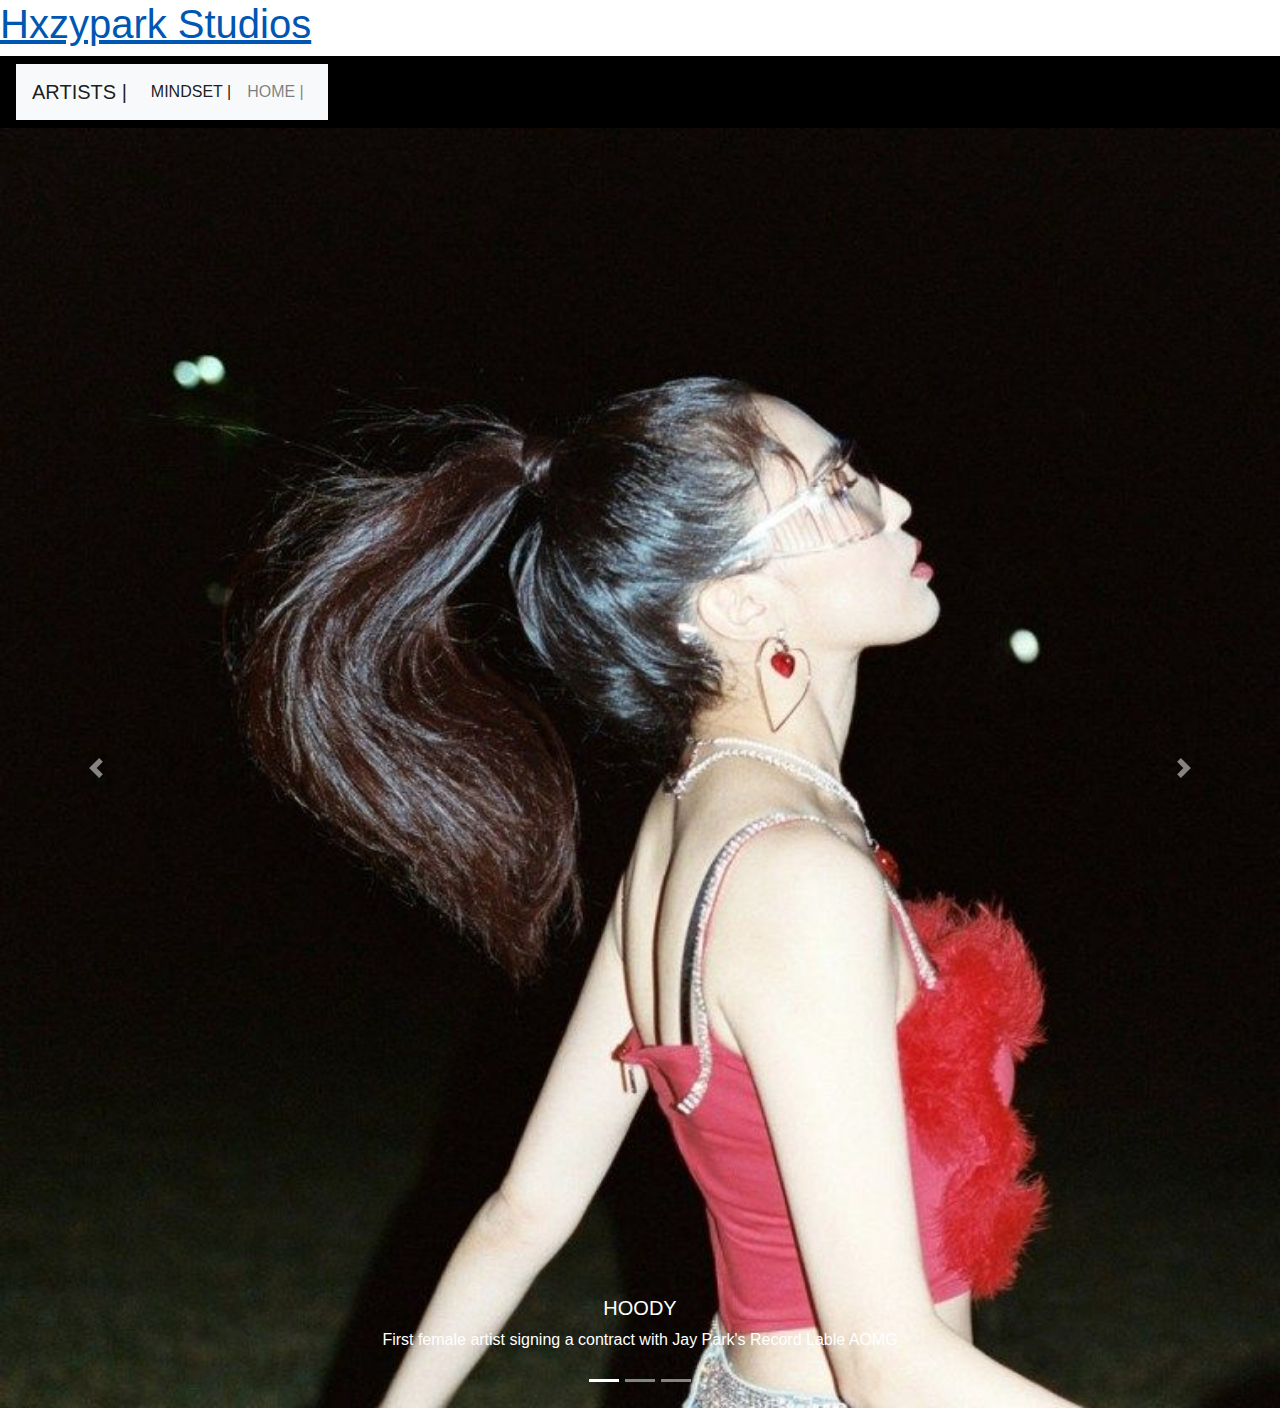
==== 192253.html @ 23c5fce0 "edited and added a new artist image" ====
<!doctype html>
<html lang="en">
  <head>
    <!-- Required meta tags -->
    <meta charset="utf-8">
    <meta name="viewport" content="width=device-width, initial-scale=1, shrink-to-fit=no">

    <!-- Bootstrap CSS -->
    <link rel="stylesheet" href="css/bootstrap.min.css">
	  
  </head>
	
  <body>
   <a href="index.html">
	  <h1>Hxzypark Studios</h1>
	  </a>
	  
	 <nav class="navbar navbar-light" style="background-color: black">
  
	<nav class="navbar navbar-expand-lg navbar-light bg-light">
  <a class="navbar-brand" href="192253.html">ARTISTS |</a>
  <button class="navbar-toggler" type="button" data-toggle="collapse" data-target="#navbarText" aria-controls="navbarText" aria-expanded="false" aria-label="Toggle navigation">
    <span class="navbar-toggler-icon"></span>
  </button>
  <div class="collapse navbar-collapse" id="navbarText">
    <ul class="navbar-nav mr-auto">
      <li class="nav-item active">
        <a class="nav-link" href="#">MINDSET |</a>
      </li>
      <li class="nav-item">
        <a class="nav-link" href="index.html">HOME |</a>
      </li>
    </ul>
  </div>
</nav>		
</nav>
	  
	  <div id="carouselExampleCaptions" class="carousel slide" data-ride="carousel">
  <ol class="carousel-indicators">
    <li data-target="#carouselExampleCaptions" data-slide-to="0" class="active"></li>
    <li data-target="#carouselExampleCaptions" data-slide-to="1"></li>
    <li data-target="#carouselExampleCaptions" data-slide-to="2"></li>
  </ol>
		  
  <div class="carousel-inner">
    <div class="carousel-item active">
      <img src="images/hoody.jpg" class="d-block w-100" alt="Hoody">
      <div class="carousel-caption d-none d-md-block">
        <h5>HOODY</h5>
        <p>First female artist signing a contract with Jay Park's Record Lable AOMG</p>
      </div>
    </div>
    <div class="carousel-item">
      <img src="images/dprlive.jpg" class="d-block w-100" alt="DPRLive">
      <div class="carousel-caption d-none d-md-block">
        <h5>DPRLIVE</h5>
        <p>Part of the independent record label Dream Perfect Regime</p>
      </div>
    </div>
    <div class="carousel-item">
      <img src="images/hwasa.jpg" class="d-block w-100" alt="...">
      <div class="carousel-caption d-none d-md-block">
        <h5>HWASA</h5>
        <p>One-fourth of MAMAMOO</p>
      </div>
    </div>
  </div>
  <a class="carousel-control-prev" href="#carouselExampleCaptions" role="button" data-slide="prev">
    <span class="carousel-control-prev-icon" aria-hidden="true"></span>
    <span class="sr-only">Previous</span>
  </a>
  <a class="carousel-control-next" href="#carouselExampleCaptions" role="button" data-slide="next">
    <span class="carousel-control-next-icon" aria-hidden="true"></span>
    <span class="sr-only">Next</span>
  </a>
</div>

   
    <script src="js/jquery-3.6.0.slim.min.js"></script>
    <script src="js/bootstrap.bundle.min.js"></script>
    
  </body>
</html>
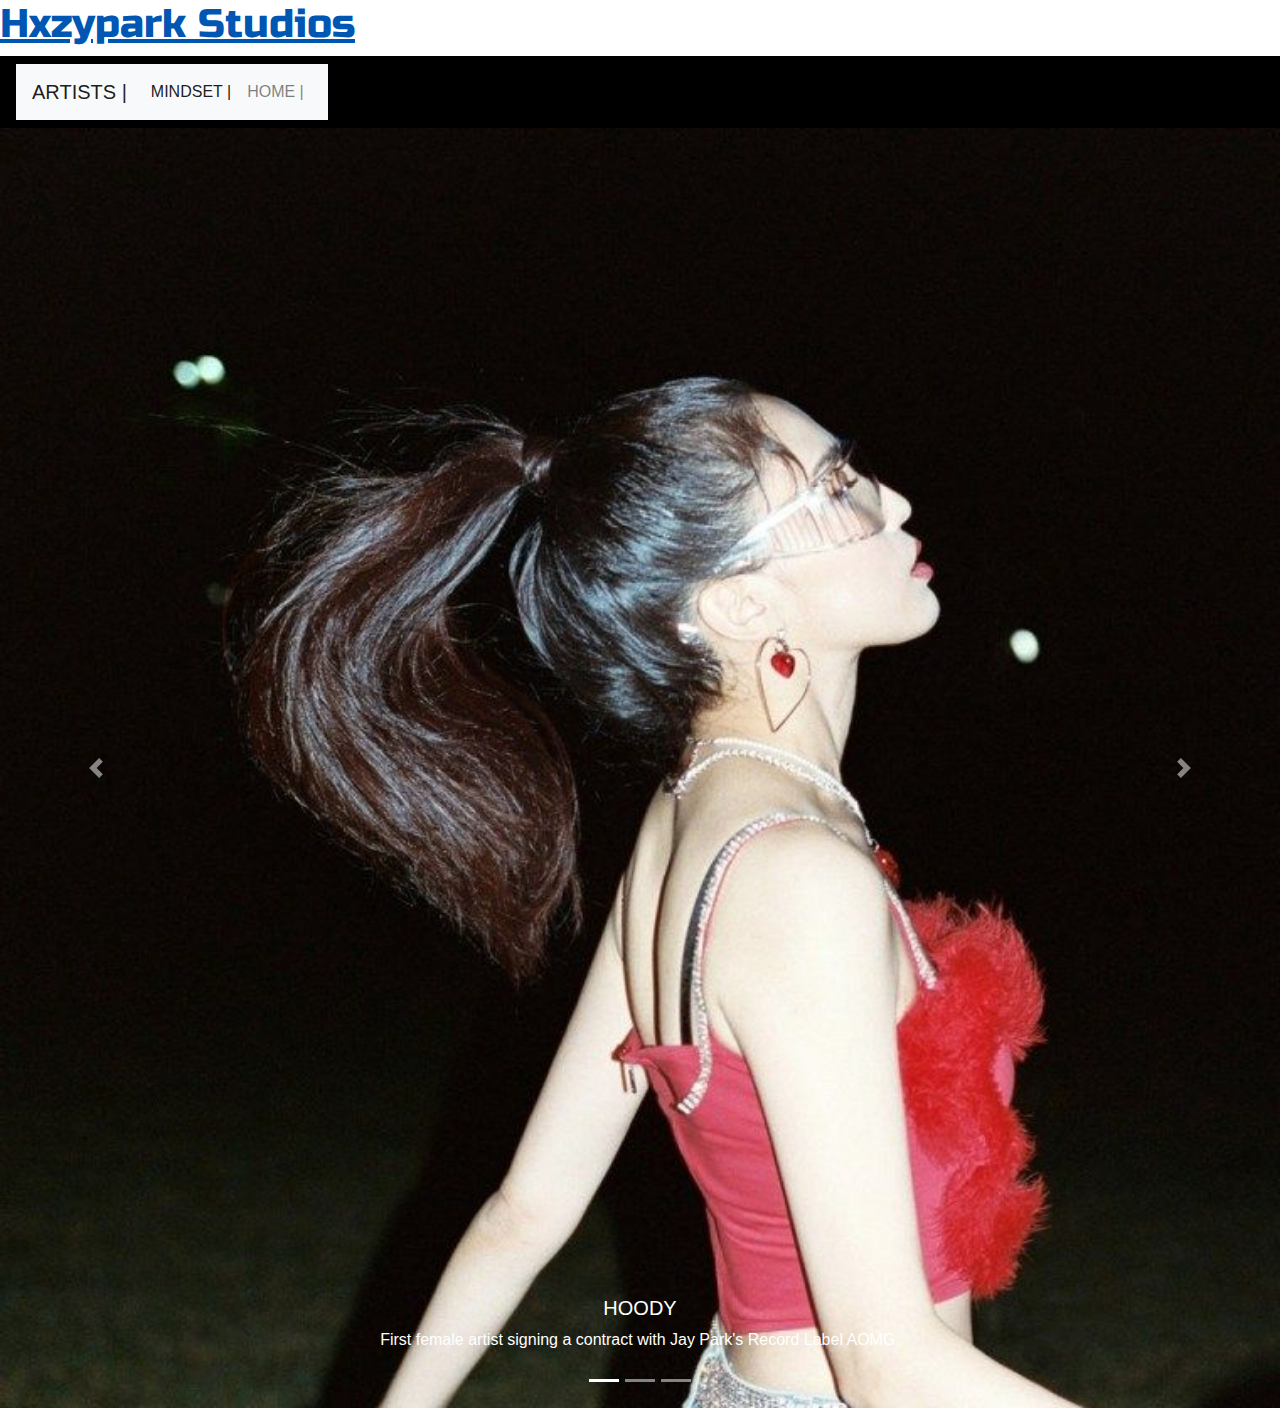
==== commit 6cc242c3: "new css syle attempt" ====
--- a/192253.html
+++ b/192253.html
@@ -1,14 +1,17 @@
 <!doctype html>
 <html lang="en">
-  <head>
+<head>
+	<link rel="preconnect" href="https://fonts.gstatic.com">
+<link href="https://fonts.googleapis.com/css2?family=Russo+One&display=swap" rel="stylesheet">
+	
     <!-- Required meta tags -->
     <meta charset="utf-8">
     <meta name="viewport" content="width=device-width, initial-scale=1, shrink-to-fit=no">
 
     <!-- Bootstrap CSS -->
     <link rel="stylesheet" href="css/bootstrap.min.css">
-	  
-  </head>
+    <link href="css/styles.css" rel="stylesheet" type="text/css">
+</head>
 	
   <body>
    <a href="index.html">
@@ -47,21 +50,21 @@
       <img src="images/hoody.jpg" class="d-block w-100" alt="Hoody">
       <div class="carousel-caption d-none d-md-block">
         <h5>HOODY</h5>
-        <p>First female artist signing a contract with Jay Park's Record Lable AOMG</p>
+        <p>First female artist signing a contract with Jay Park's Record Label AOMG.</p>
       </div>
     </div>
     <div class="carousel-item">
       <img src="images/dprlive.jpg" class="d-block w-100" alt="DPRLive">
       <div class="carousel-caption d-none d-md-block">
         <h5>DPRLIVE</h5>
-        <p>Part of the independent record label Dream Perfect Regime</p>
+        <p>Part of the independent record label Dream Perfect Regime.</p>
       </div>
     </div>
     <div class="carousel-item">
-      <img src="images/hwasa.jpg" class="d-block w-100" alt="...">
+      <img src="images/hwasa.jpg" class="d-block w-100" alt="Hwasa">
       <div class="carousel-caption d-none d-md-block">
         <h5>HWASA</h5>
-        <p>One-fourth of MAMAMOO</p>
+        <p>One-fourth of MAMAMOO.</p>
       </div>
     </div>
   </div>
--- a/css/styles.css
+++ b/css/styles.css
@@ -0,0 +1,14 @@
+* { margin: 0px; padding: 0px; border: 0px; font-size: 100%; 
+font-family: 'Syne', sans-serif;
+}* { margin: 0px; padding: 0px; border: 0px; font-size: 100%; 
+font-family: 'Syne', sans-serif;
+}* { margin: 0px; padding: 0px; border: 0px; font-size: 100%; 
+font-family: 'Syne', sans-serif;
+}font-family: 'Syne', sans-serif;@charset "utf-8";
+.carousel {
+}
+h1 {
+font-family: 'Russo One', sans-serif;<link rel="preconnect" href="https://fonts.gstatic.com">
+<link href="https://fonts.googleapis.com/css2?family=Russo+One&display=swap" rel="stylesheet"><link rel="preconnect" href="https://fonts.gstatic.com">
+<link href="https://fonts.googleapis.com/css2?family=Russo+One&display=swap" rel="stylesheet"><link rel="preconnect" href="https://fonts.gstatic.com">
+<link href="https://fonts.googleapis.com/css2?family=Russo+One&display=swap" rel="stylesheet">}
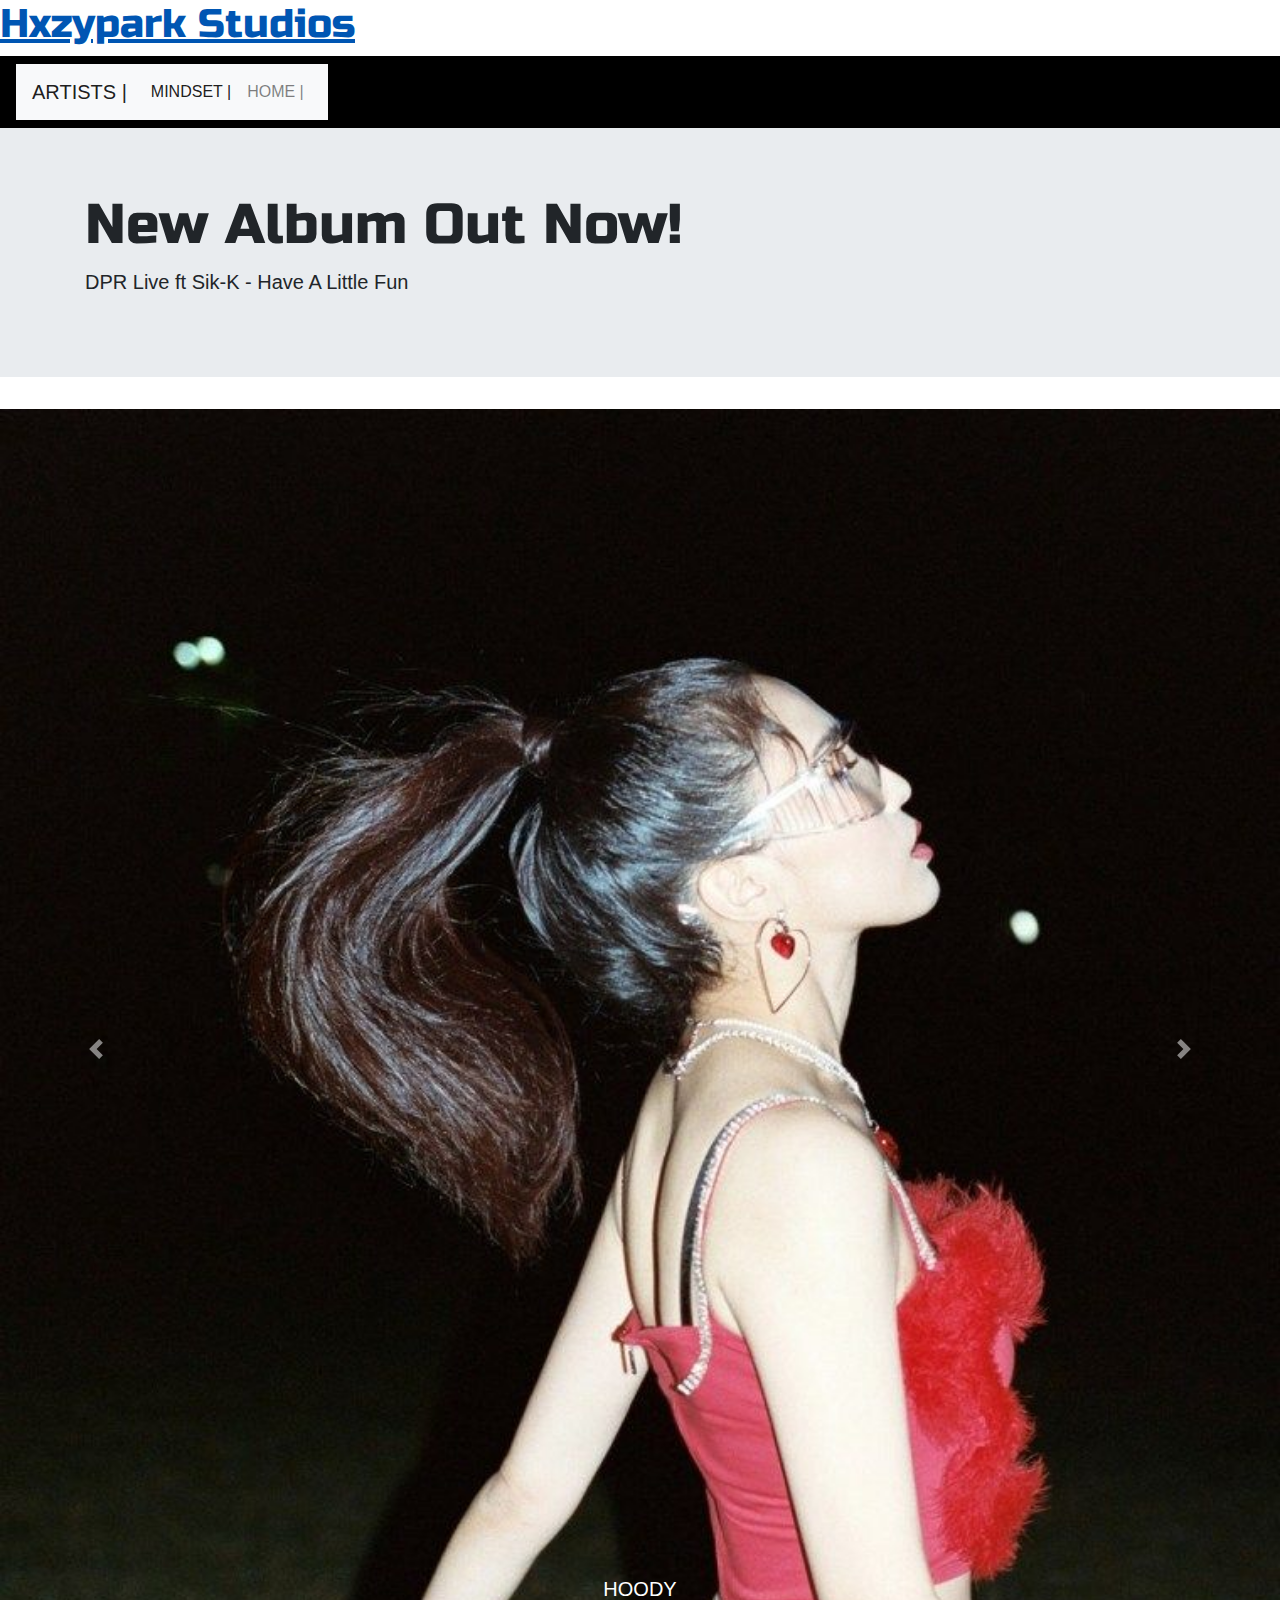
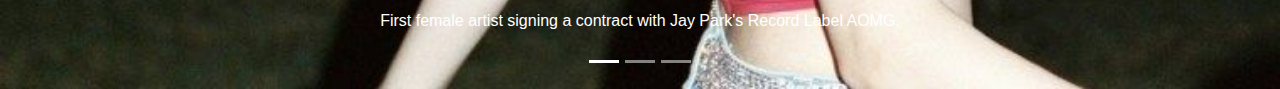
==== commit 2aa029fe: "added jumbotron" ====
--- a/192253.html
+++ b/192253.html
@@ -37,6 +37,15 @@
   </div>
 </nav>		
 </nav>
+	  
+	  
+	   <div class="jumbotron jumbotron-fluid">
+  <div class="container">
+    <h1 class="display-4">New Album Out Now!</h1>
+    <p class="lead">DPR Live ft Sik-K - Have A Little Fun</p>
+  </div>
+</div>
+	  
 	  
 	  <div id="carouselExampleCaptions" class="carousel slide" data-ride="carousel">
   <ol class="carousel-indicators">
